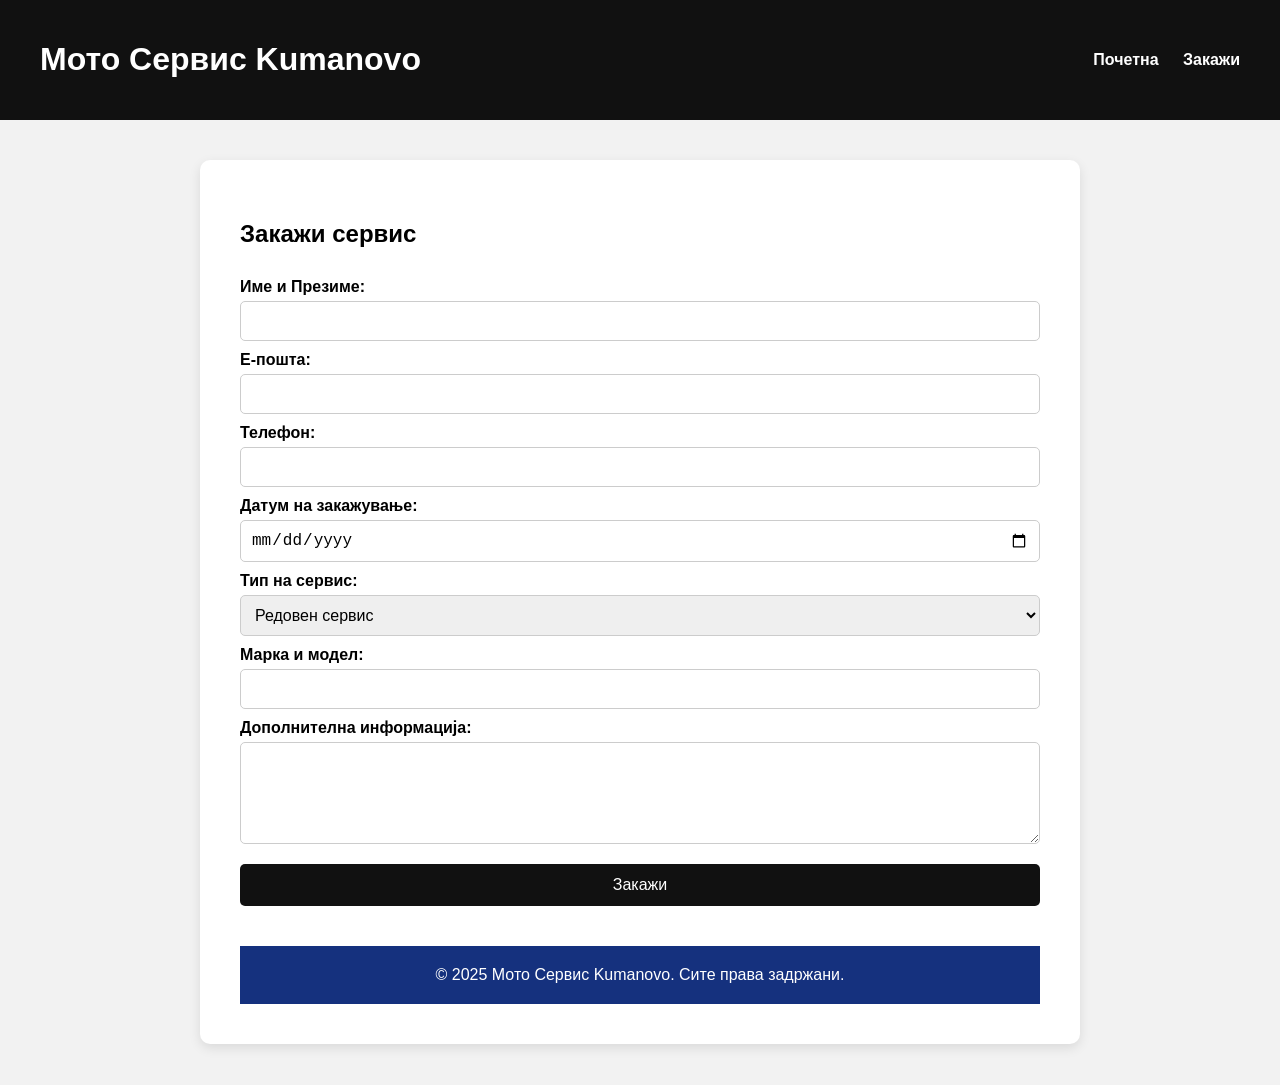
==== rezervacija.html @ 1056845c "Update rezervacija.html" ====
<!DOCTYPE html>
<html lang="mk">
<head>
    <meta charset="UTF-8">
    <meta name="viewport" content="width=device-width, initial-scale=1.0">
    <title>Закажи сервис - Мото Сервис Kumanovo</title>
    <link rel="stylesheet" href="reservation.css">
</head>
<body>
    <header>
        <h1>Мото Сервис Kumanovo</h1>
        <nav>
            <a href="index.html">Почетна</a>
            <a href="rezervacija.html">Закажи</a>
        </nav>
    </header>

    <section id="rezervacija" class="section">
    <h2>Закажи сервис</h2>
  <form action="" onsubmit="sendEmail(); return false;" class="reservation-form">
    <label for="ime">Име и Презиме:</label>
    <input type="text" id="ime" required>

    <label for="email">Е-пошта:</label>
    <input type="email" id="email" required>

    <label for="telefon">Телефон:</label>
    <input type="tel" id="telefon" required>

    <label for="datum">Датум на закажување:</label>
    <input type="date" id="datum" required>

    <label for="tip">Тип на сервис:</label>
    <select id="tip">
        <option value="Редовен сервис">Редовен сервис</option>
        <option value="Поправка">Поправка</option>
        <option value="Дијагностика">Дијагностика</option>
    </select>

	<label for="marka">Марка и модел:</label>
    	<input type="text" id="text" required>

    <label for="poraka">Дополнителна информација:</label>
    <textarea id="poraka"></textarea>

    <button type="submit">Закажи</button>
</form>

<script>
function sendEmail() {
    const emailTo = "motoserviskumanovo@gmail.com";  // <-- PUT YOUR EMAIL HERE

    const ime = document.getElementById("ime").value;
    const email = document.getElementById("email").value;
    const telefon = document.getElementById("telefon").value;
    const datum = document.getElementById("datum").value;
    const tip = document.getElementById("tip").value;
    const marka = document.getElementById("marka").value;
    const poraka = document.getElementById("poraka").value;

    const subject = "Ново Закажување за Сервис";
    const body = 
        "Име и Презиме: " + ime + "%0D%0A" +
        "Е-пошта: " + email + "%0D%0A" +
        "Телефон: " + telefon + "%0D%0A" +
        "Датум: " + datum + "%0D%0A" +
        "Тип на сервис: " + tip + "%0D%0A" +
	"Марка и модел: " + marka; +
        "Порака: " + poraka;

    window.location.href = `mailto:${emailTo}?subject=${subject}&body=${body}`;
}
</script>

           

    <footer>
        © 2025 Мото Сервис Kumanovo. Сите права задржани.
    </footer>
</body>
</html>
---- reservation.css ----
body {
    margin: 0;
    font-family: Arial, sans-serif;
    background: #f2f2f2;
}

header {
    background: #111;
    color: white;
    padding: 20px 40px;
    display: flex;
    justify-content: space-between;
    align-items: center;
}

nav a {
    color: white;
    margin-left: 20px;
    text-decoration: none;
    font-weight: bold;
}

.section {
    max-width: 800px;
    margin: 40px auto;
    background: white;
    padding: 40px;
    border-radius: 10px;
    box-shadow: 0 4px 12px rgba(0,0,0,0.1);
}

.reservation-form {
    display: flex;
    flex-direction: column;
}

.reservation-form label {
    margin-top: 10px;
    font-weight: bold;
}

.reservation-form input,
.reservation-form select,
.reservation-form textarea {
    margin-top: 5px;
    padding: 10px;
    border-radius: 5px;
    border: 1px solid #ccc;
    font-size: 1rem;
}

.reservation-form textarea {
    resize: vertical;
    min-height: 80px;
}

.reservation-form button {
    margin-top: 20px;
    padding: 12px;
    background-color: #111;
    color: white;
    border: none;
    border-radius: 5px;
    font-size: 1rem;
    cursor: pointer;
}

.reservation-form button:hover {
    background-color: #333;
}

footer {
    background: #15317E;
    color: white;
    text-align: center;
    padding: 20px;
    margin-top: 40px;

}
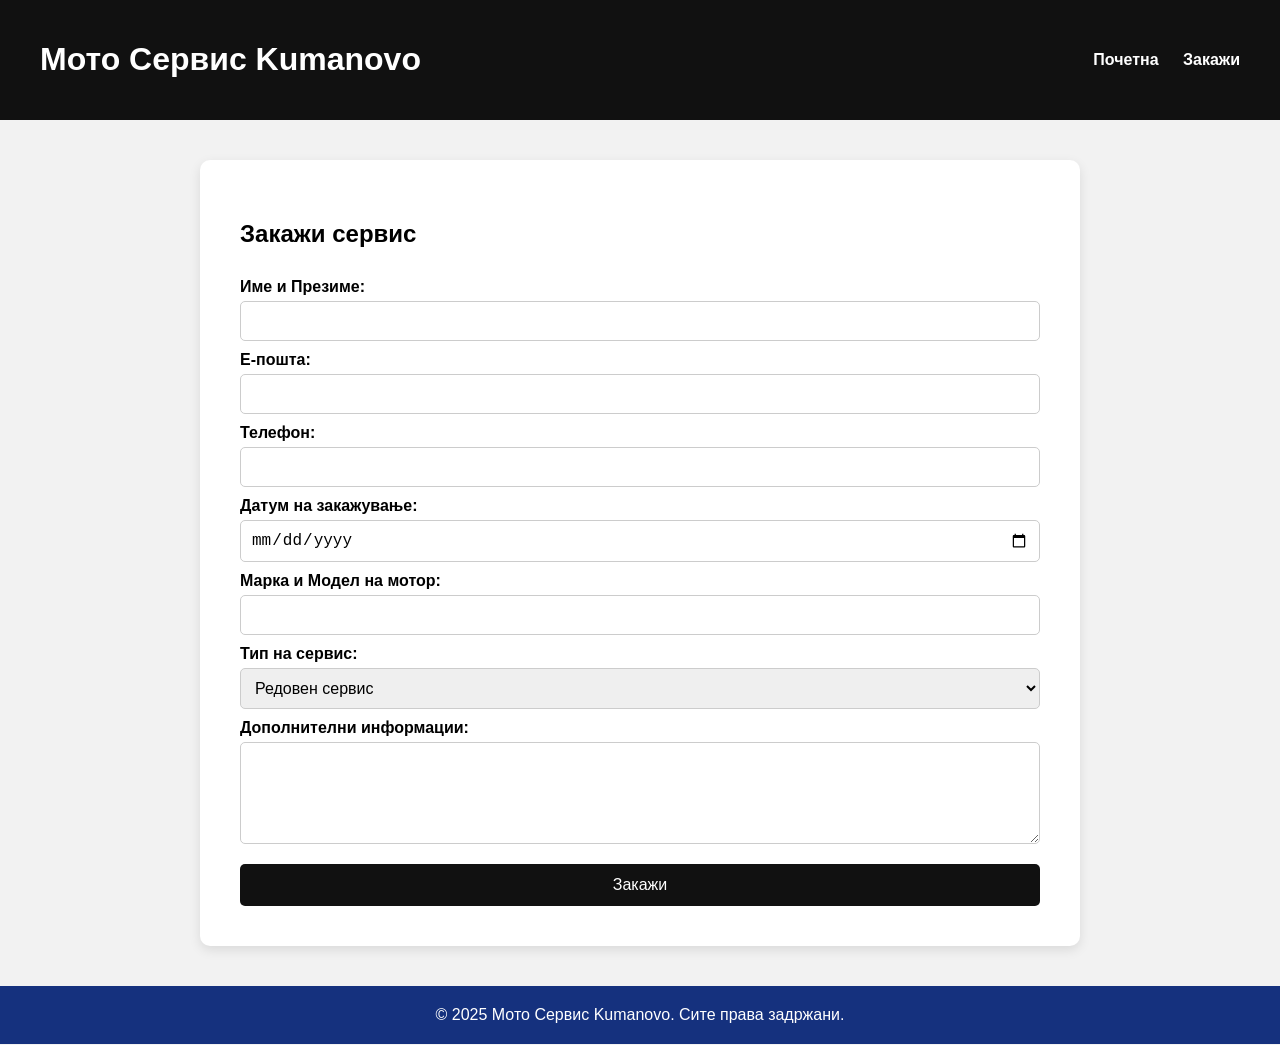
==== commit 6908c088: "Update rezervacija.html" ====
--- a/rezervacija.html
+++ b/rezervacija.html
@@ -16,59 +16,72 @@
     </header>
 
     <section id="rezervacija" class="section">
-    <h2>Закажи сервис</h2>
-  <form action="" onsubmit="sendEmail(); return false;" class="reservation-form">
-    <label for="ime">Име и Презиме:</label>
-    <input type="text" id="ime" required>
+<h2>Закажи сервис</h2>
+<form onsubmit="sendEmail(); return false;" class="reservation-form">
+<label for="ime">Име и Презиме:</label>
+<input type="text" id="ime" required />
 
-    <label for="email">Е-пошта:</label>
-    <input type="email" id="email" required>
 
-    <label for="telefon">Телефон:</label>
-    <input type="tel" id="telefon" required>
+<label for="email">Е-пошта:</label>
+<input type="email" id="email" required />
 
-    <label for="datum">Датум на закажување:</label>
-    <input type="date" id="datum" required>
 
-    <label for="tip">Тип на сервис:</label>
-    <select id="tip">
-        <option value="Редовен сервис">Редовен сервис</option>
-        <option value="Поправка">Поправка</option>
-        <option value="Дијагностика">Дијагностика</option>
-    </select>
+<label for="telefon">Телефон:</label>
+<input type="tel" id="telefon" required />
 
-	<label for="marka">Марка и модел:</label>
-    	<input type="text" id="text" required>
 
-    <label for="poraka">Дополнителна информација:</label>
-    <textarea id="poraka"></textarea>
+<label for="datum">Датум на закажување:</label>
+<input type="date" id="datum" required />
 
-    <button type="submit">Закажи</button>
+
+<label for="marka_model">Марка и Модел на мотор:</label>
+<input type="text" id="marka_model" required />
+
+
+<label for="тип">Тип на сервис:</label>
+<select id="тип">
+<option value="редовен">Редовен сервис</option>
+<option value="поправка">Поправка</option>
+<option value="дијагностика">Дијагностика</option>
+</select>
+
+
+<label for="порака">Дополнителни информации:</label>
+<textarea id="порака"></textarea>
+
+
+<button type="submit">Закажи</button>
 </form>
+</section>
+
 
 <script>
 function sendEmail() {
-    const emailTo = "motoserviskumanovo@gmail.com";  // <-- PUT YOUR EMAIL HERE
+const emailTo = "youremail@example.com"; // заменете со вашата е-пошта
 
-    const ime = document.getElementById("ime").value;
-    const email = document.getElementById("email").value;
-    const telefon = document.getElementById("telefon").value;
-    const datum = document.getElementById("datum").value;
-    const tip = document.getElementById("tip").value;
-    const marka = document.getElementById("marka").value;
-    const poraka = document.getElementById("poraka").value;
 
-    const subject = "Ново Закажување за Сервис";
-    const body = 
-        "Име и Презиме: " + ime + "%0D%0A" +
-        "Е-пошта: " + email + "%0D%0A" +
-        "Телефон: " + telefon + "%0D%0A" +
-        "Датум: " + datum + "%0D%0A" +
-        "Тип на сервис: " + tip + "%0D%0A" +
-	"Марка и модел: " + marka; +
-        "Порака: " + poraka;
+const ime = document.getElementById("ime").value;
+const email = document.getElementById("email").value;
+const telefon = document.getElementById("telefon").value;
+const datum = document.getElementById("datum").value;
+const marka_model = document.getElementById("marka_model").value;
+const tip = document.getElementById("тип").value;
+const poraka = document.getElementById("порака").value;
 
-    window.location.href = `mailto:${emailTo}?subject=${subject}&body=${body}`;
+
+const subject = encodeURIComponent("Ново закажување за сервис");
+const body = encodeURIComponent(
+`Име и Презиме: ${ime}\n` +
+`Е-пошта: ${email}\n` +
+`Телефон: ${telefon}\n` +
+`Датум: ${datum}\n` +
+`Марка и Модел: ${marka_model}\n` +
+`Тип на сервис: ${tip}\n` +
+`Порака: ${poraka}`
+);
+
+
+window.location.href = `mailto:${emailTo}?subject=${subject}&body=${body}`;
 }
 </script>
 
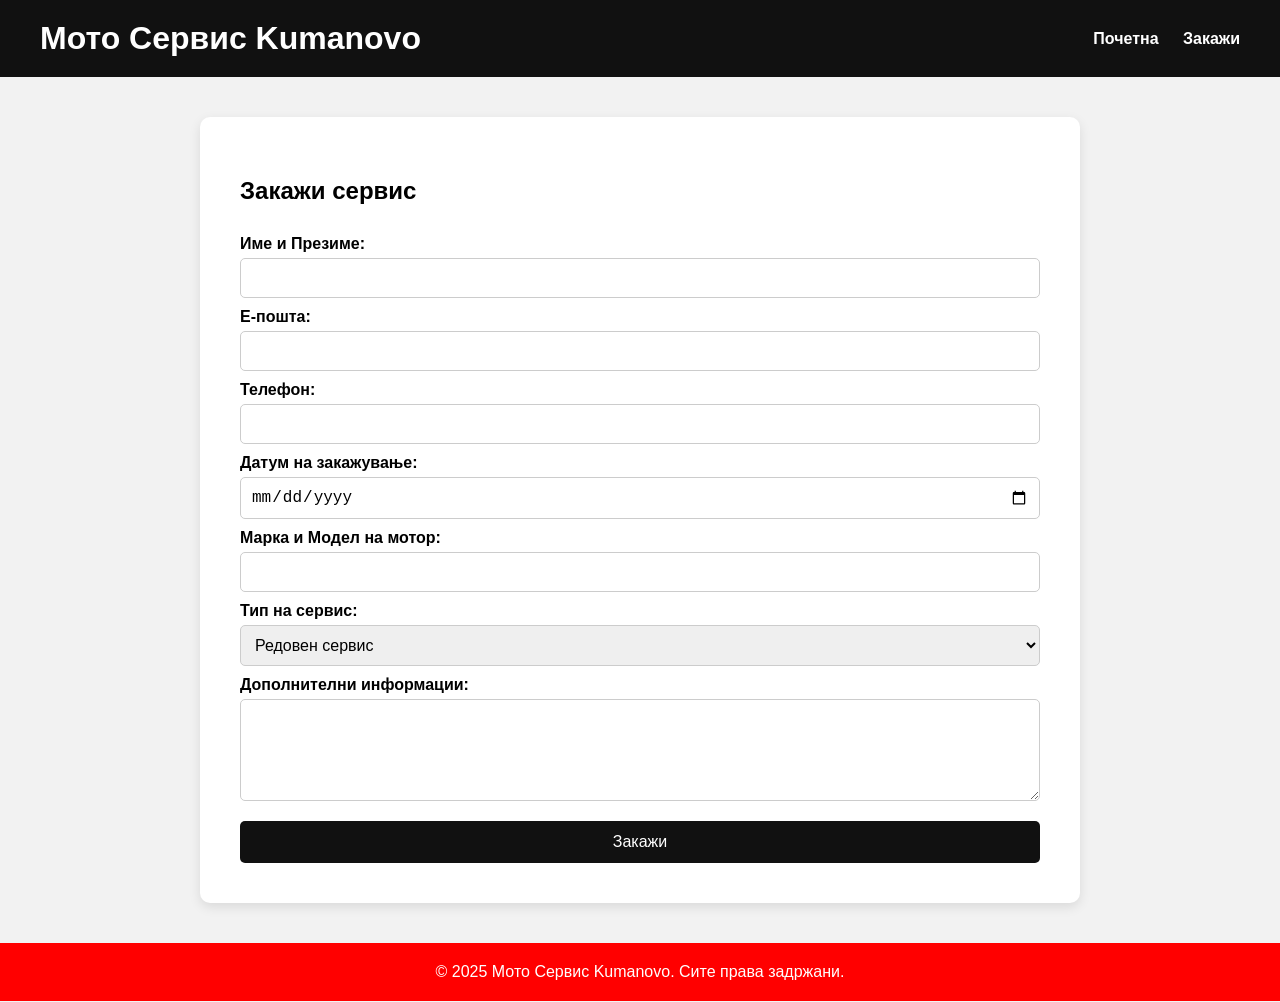
==== commit 0a20f74b: "Update rezervacija.html" ====
--- a/rezervacija.html
+++ b/rezervacija.html
@@ -8,7 +8,9 @@
 </head>
 <body>
     <header>
-        <h1>Мото Сервис Kumanovo</h1>
+        <a href="index.html" class="logo-link">
+    <h1>Мото Сервис Kumanovo</h1>
+</a>
         <nav>
             <a href="index.html">Почетна</a>
             <a href="rezervacija.html">Закажи</a>
--- a/reservation.css
+++ b/reservation.css
@@ -18,6 +18,16 @@
     margin-left: 20px;
     text-decoration: none;
     font-weight: bold;
+}
+
+.logo-link {
+    text-decoration: none;      /* remove underline */
+    color: inherit;             /* keep the same color as h1 */
+}
+
+.logo-link h1 {
+    margin: 0;                  /* keep spacing clean */
+    cursor: pointer;            /* show pointer on hover */
 }
 
 .section {
@@ -70,10 +80,9 @@
 }
 
 footer {
-    background: #15317E;
+    background: #ff0000;
     color: white;
     text-align: center;
     padding: 20px;
     margin-top: 40px;
-
 }
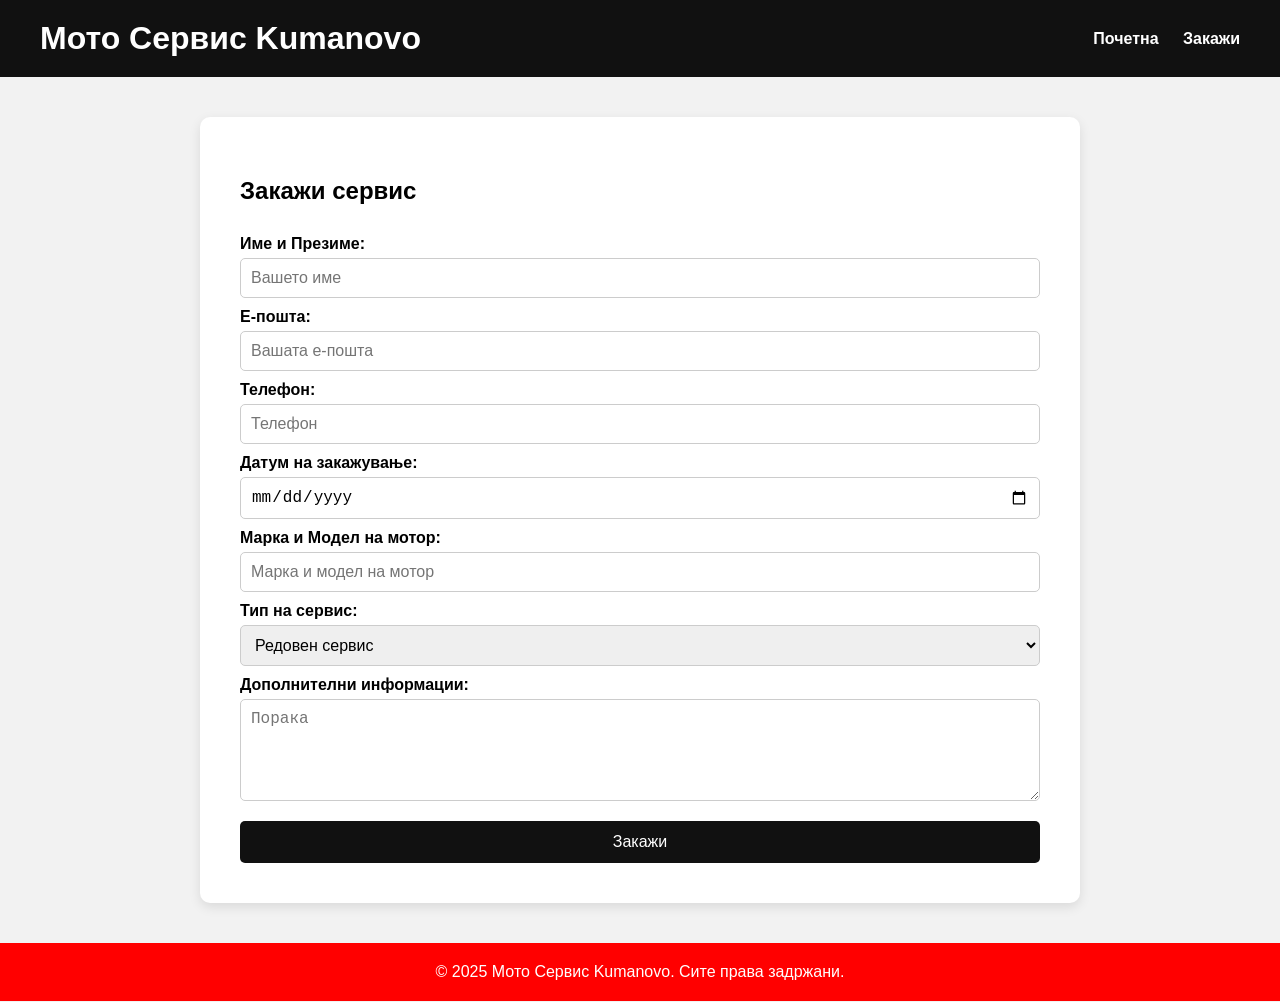
==== commit 90fd6906: "Update rezervacija.html" ====
--- a/rezervacija.html
+++ b/rezervacija.html
@@ -9,8 +9,8 @@
 <body>
     <header>
         <a href="index.html" class="logo-link">
-    <h1>Мото Сервис Kumanovo</h1>
-</a>
+            <h1>Мото Сервис Kumanovo</h1>
+        </a>
         <nav>
             <a href="index.html">Почетна</a>
             <a href="rezervacija.html">Закажи</a>
@@ -18,76 +18,57 @@
     </header>
 
     <section id="rezervacija" class="section">
-<h2>Закажи сервис</h2>
-<form onsubmit="sendEmail(); return false;" class="reservation-form">
-<label for="ime">Име и Презиме:</label>
-<input type="text" id="ime" required />
+        <h2>Закажи сервис</h2>
+        <form id="contactForm" class="reservation-form">
+            <label for="ime">Име и Презиме:</label>
+            <input type="text" id="ime" name="name" placeholder="Вашето име" required />
 
+            <label for="email">Е-пошта:</label>
+            <input type="email" id="email" name="email" placeholder="Вашата е-пошта" required />
 
-<label for="email">Е-пошта:</label>
-<input type="email" id="email" required />
+            <label for="telefon">Телефон:</label>
+            <input type="tel" id="telefon" name="phone" placeholder="Телефон" required />
 
+            <label for="datum">Датум на закажување:</label>
+            <input type="date" id="datum" name="date" required />
 
-<label for="telefon">Телефон:</label>
-<input type="tel" id="telefon" required />
+            <label for="marka_model">Марка и Модел на мотор:</label>
+            <input type="text" id="marka_model" name="motorcycle" placeholder="Марка и модел на мотор" required />
 
+            <label for="тип">Тип на сервис:</label>
+            <select id="тип" name="serviceType">
+                <option value="редовен">Редовен сервис</option>
+                <option value="поправка">Поправка</option>
+                <option value="дијагностика">Дијагностика</option>
+            </select>
 
-<label for="datum">Датум на закажување:</label>
-<input type="date" id="datum" required />
+            <label for="порака">Дополнителни информации:</label>
+            <textarea id="порака" name="message" placeholder="Порака"></textarea>
 
+            <button type="submit">Закажи</button>
+        </form>
+    </section>
 
-<label for="marka_model">Марка и Модел на мотор:</label>
-<input type="text" id="marka_model" required />
+    <!-- EmailJS SDK -->
+    <script src="https://cdn.emailjs.com/sdk/3.2.0/email.min.js"></script>
+    <script>
+        (function(){
+            emailjs.init("GM5Py8refjzlvQGpO"); // your public key
+        })();
 
+        document.getElementById("contactForm").addEventListener("submit", function(e) {
+            e.preventDefault();
 
-<label for="тип">Тип на сервис:</label>
-<select id="тип">
-<option value="редовен">Редовен сервис</option>
-<option value="поправка">Поправка</option>
-<option value="дијагностика">Дијагностика</option>
-</select>
-
-
-<label for="порака">Дополнителни информации:</label>
-<textarea id="порака"></textarea>
-
-
-<button type="submit">Закажи</button>
-</form>
-</section>
-
-
-<script>
-function sendEmail() {
-const emailTo = "youremail@example.com"; // заменете со вашата е-пошта
-
-
-const ime = document.getElementById("ime").value;
-const email = document.getElementById("email").value;
-const telefon = document.getElementById("telefon").value;
-const datum = document.getElementById("datum").value;
-const marka_model = document.getElementById("marka_model").value;
-const tip = document.getElementById("тип").value;
-const poraka = document.getElementById("порака").value;
-
-
-const subject = encodeURIComponent("Ново закажување за сервис");
-const body = encodeURIComponent(
-`Име и Презиме: ${ime}\n` +
-`Е-пошта: ${email}\n` +
-`Телефон: ${telefon}\n` +
-`Датум: ${datum}\n` +
-`Марка и Модел: ${marka_model}\n` +
-`Тип на сервис: ${tip}\n` +
-`Порака: ${poraka}`
-);
-
-
-window.location.href = `mailto:${emailTo}?subject=${subject}&body=${body}`;
-}
-</script>
-
-           
+            emailjs.sendForm("service_tdylz45", "template_1611g0c", this)
+            .then(() => {
+                alert("Вашата порака е успешно пратена!");
+                this.reset(); // clear form after sending
+            }, (error) => {
+                alert("Настана грешка. Обиди се повторно.");
+                console.log(error);
+            });
+        });
+    </script>
 
     <footer>
         © 2025 Мото Сервис Kumanovo. Сите права задржани.
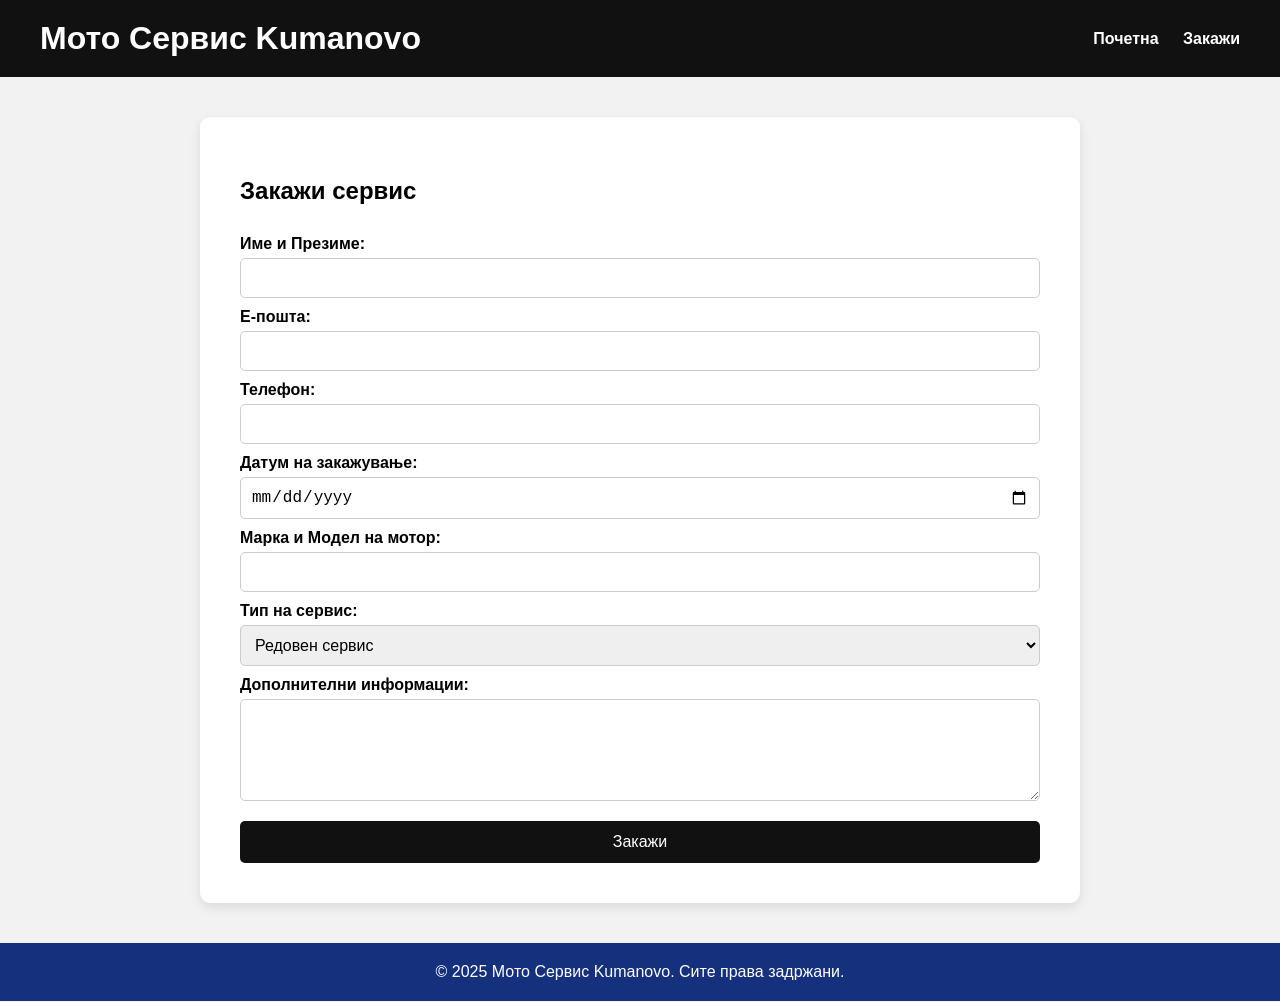
==== commit 4e2ebb35: "Update rezervacija.html" ====
--- a/rezervacija.html
+++ b/rezervacija.html
@@ -8,9 +8,8 @@
 </head>
 <body>
     <header>
-        <a href="index.html" class="logo-link">
-            <h1>Мото Сервис Kumanovo</h1>
-        </a>
+	<a href="index.html" class="logo-link">
+        <h1>Мото Сервис Kumanovo</h1>
         <nav>
             <a href="index.html">Почетна</a>
             <a href="rezervacija.html">Закажи</a>
@@ -18,57 +17,76 @@
     </header>
 
     <section id="rezervacija" class="section">
-        <h2>Закажи сервис</h2>
-        <form id="contactForm" class="reservation-form">
-            <label for="ime">Име и Презиме:</label>
-            <input type="text" id="ime" name="name" placeholder="Вашето име" required />
+<h2>Закажи сервис</h2>
+<form onsubmit="sendEmail(); return false;" class="reservation-form">
+<label for="ime">Име и Презиме:</label>
+<input type="text" id="ime" required />
 
-            <label for="email">Е-пошта:</label>
-            <input type="email" id="email" name="email" placeholder="Вашата е-пошта" required />
 
-            <label for="telefon">Телефон:</label>
-            <input type="tel" id="telefon" name="phone" placeholder="Телефон" required />
+<label for="email">Е-пошта:</label>
+<input type="email" id="email" required />
 
-            <label for="datum">Датум на закажување:</label>
-            <input type="date" id="datum" name="date" required />
 
-            <label for="marka_model">Марка и Модел на мотор:</label>
-            <input type="text" id="marka_model" name="motorcycle" placeholder="Марка и модел на мотор" required />
+<label for="telefon">Телефон:</label>
+<input type="tel" id="telefon" required />
 
-            <label for="тип">Тип на сервис:</label>
-            <select id="тип" name="serviceType">
-                <option value="редовен">Редовен сервис</option>
-                <option value="поправка">Поправка</option>
-                <option value="дијагностика">Дијагностика</option>
-            </select>
 
-            <label for="порака">Дополнителни информации:</label>
-            <textarea id="порака" name="message" placeholder="Порака"></textarea>
+<label for="datum">Датум на закажување:</label>
+<input type="date" id="datum" required />
 
-            <button type="submit">Закажи</button>
-        </form>
-    </section>
 
-    <!-- EmailJS SDK -->
-    <script src="https://cdn.emailjs.com/sdk/3.2.0/email.min.js"></script>
-    <script>
-        (function(){
-            emailjs.init("GM5Py8refjzlvQGpO"); // your public key
-        })();
+<label for="marka_model">Марка и Модел на мотор:</label>
+<input type="text" id="marka_model" required />
 
-        document.getElementById("contactForm").addEventListener("submit", function(e) {
-            e.preventDefault();
 
-            emailjs.sendForm("service_tdylz45", "template_1611g0c", this)
-            .then(() => {
-                alert("Вашата порака е успешно пратена!");
-                this.reset(); // clear form after sending
-            }, (error) => {
-                alert("Настана грешка. Обиди се повторно.");
-                console.log(error);
-            });
-        });
-    </script>
+<label for="тип">Тип на сервис:</label>
+<select id="тип">
+<option value="редовен">Редовен сервис</option>
+<option value="поправка">Поправка</option>
+<option value="дијагностика">Дијагностика</option>
+</select>
+
+
+<label for="порака">Дополнителни информации:</label>
+<textarea id="порака"></textarea>
+
+
+<button type="submit">Закажи</button>
+</form>
+</section>
+
+
+<script>
+function sendEmail() {
+const emailTo = "youremail@example.com"; // заменете со вашата е-пошта
+
+
+const ime = document.getElementById("ime").value;
+const email = document.getElementById("email").value;
+const telefon = document.getElementById("telefon").value;
+const datum = document.getElementById("datum").value;
+const marka_model = document.getElementById("marka_model").value;
+const tip = document.getElementById("тип").value;
+const poraka = document.getElementById("порака").value;
+
+
+const subject = encodeURIComponent("Ново закажување за сервис");
+const body = encodeURIComponent(
+`Име и Презиме: ${ime}\n` +
+`Е-пошта: ${email}\n` +
+`Телефон: ${telefon}\n` +
+`Датум: ${datum}\n` +
+`Марка и Модел: ${marka_model}\n` +
+`Тип на сервис: ${tip}\n` +
+`Порака: ${poraka}`
+);
+
+
+window.location.href = `mailto:${emailTo}?subject=${subject}&body=${body}`;
+}
+</script>
+
+           
 
     <footer>
         © 2025 Мото Сервис Kumanovo. Сите права задржани.
--- a/reservation.css
+++ b/reservation.css
@@ -80,9 +80,10 @@
 }
 
 footer {
-    background: #ff0000;
+    background: #15317E;
     color: white;
     text-align: center;
     padding: 20px;
     margin-top: 40px;
 }
+
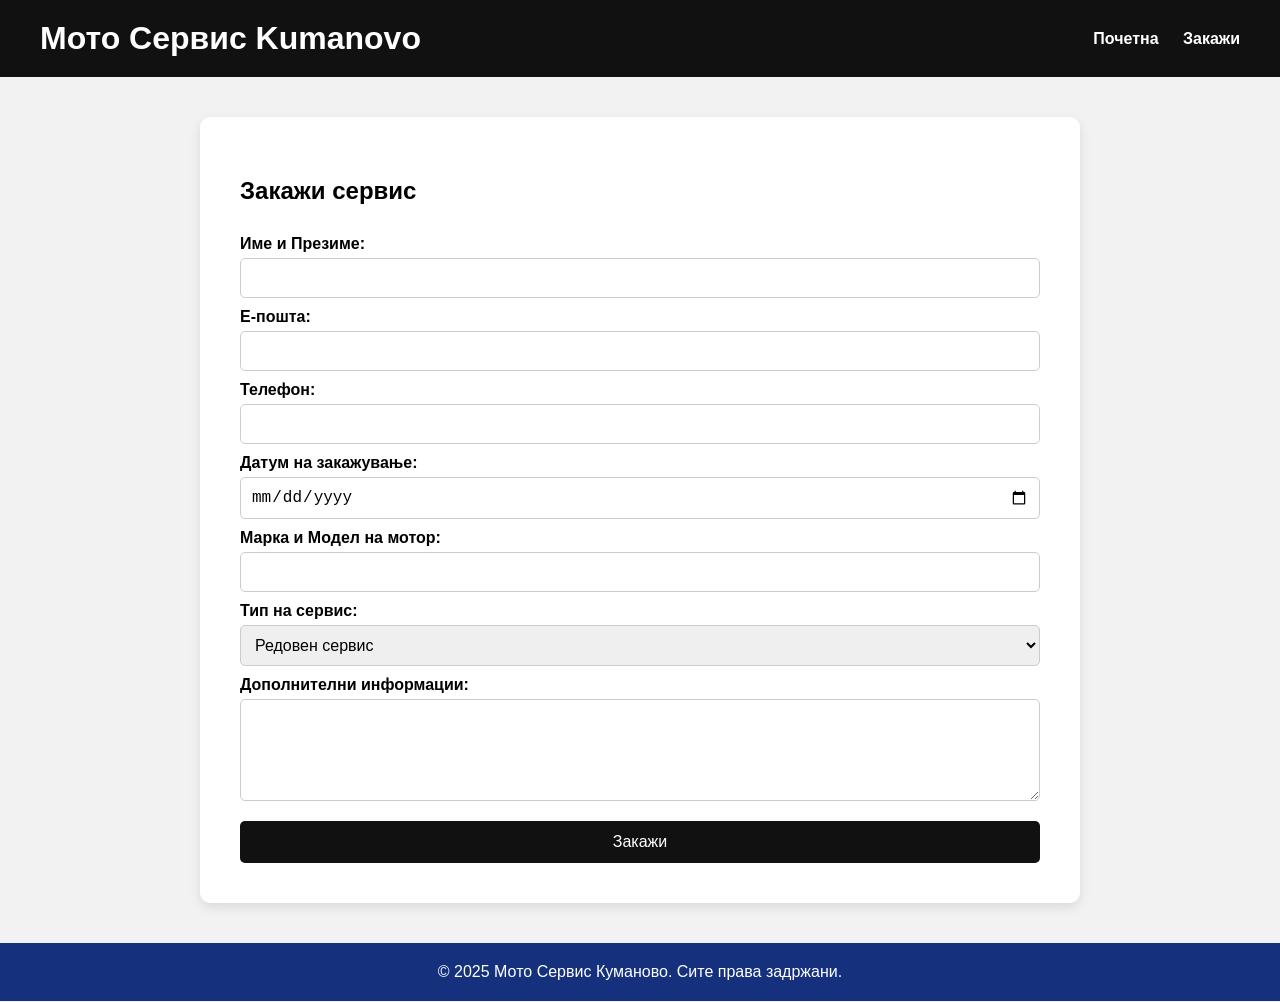
==== commit 1b71fb3d: "Update rezervacija.html" ====
--- a/rezervacija.html
+++ b/rezervacija.html
@@ -3,7 +3,7 @@
 <head>
     <meta charset="UTF-8">
     <meta name="viewport" content="width=device-width, initial-scale=1.0">
-    <title>Закажи сервис - Мото Сервис Kumanovo</title>
+    <title>Закажи сервис - Мото Сервис Куманово</title>
     <link rel="stylesheet" href="reservation.css">
 </head>
 <body>
@@ -89,7 +89,8 @@
            
 
     <footer>
-        © 2025 Мото Сервис Kumanovo. Сите права задржани.
+        © 2025 Мото Сервис Куманово. Сите права задржани.
     </footer>
 </body>
 </html>
+
--- a/reservation.css
+++ b/reservation.css
@@ -86,4 +86,3 @@
     padding: 20px;
     margin-top: 40px;
 }
-
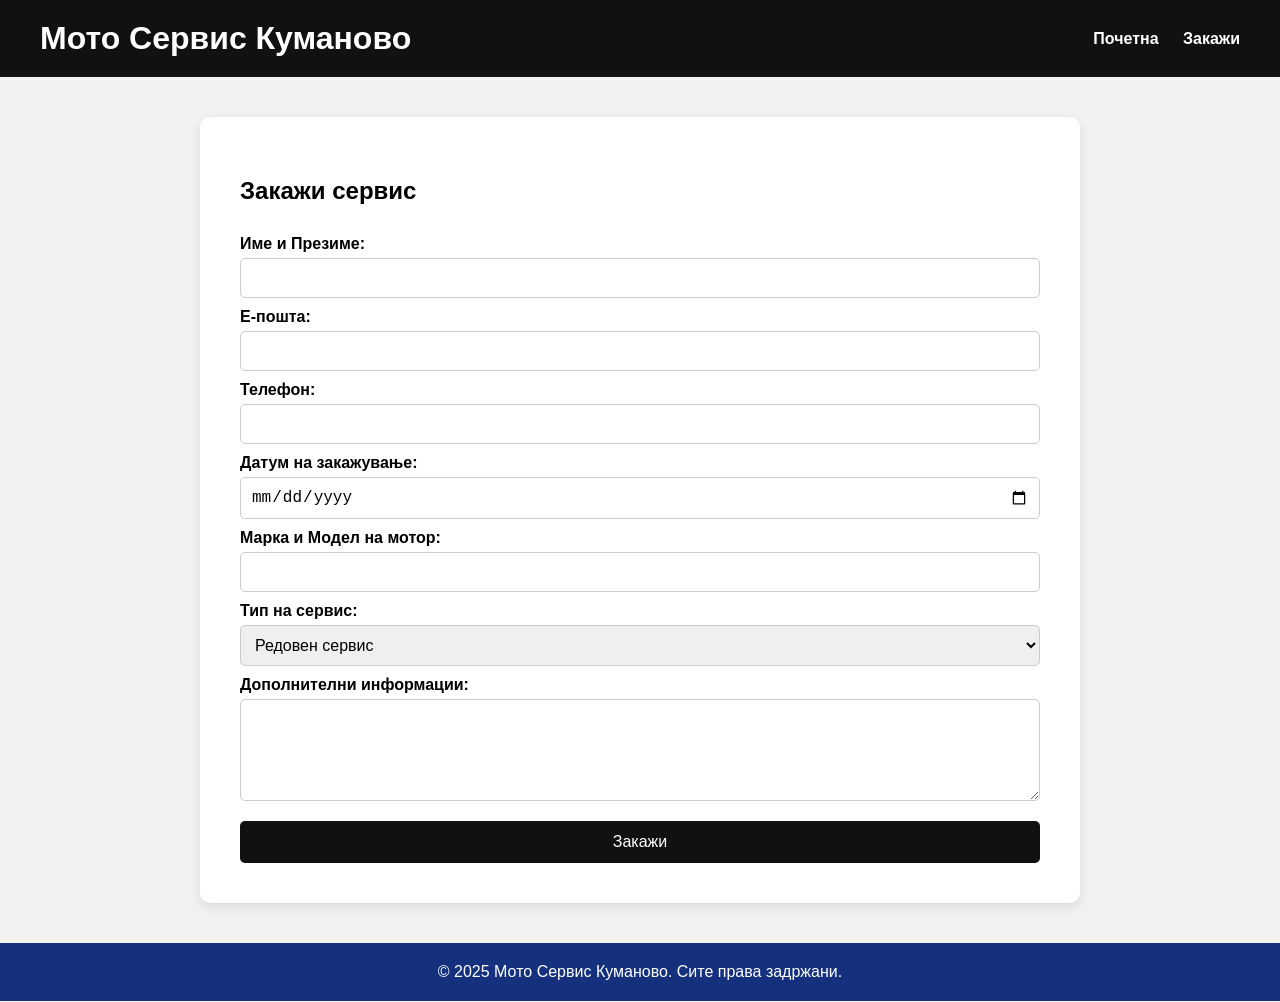
==== commit e6ec1071: "Update rezervacija.html" ====
--- a/rezervacija.html
+++ b/rezervacija.html
@@ -9,7 +9,7 @@
 <body>
     <header>
 	<a href="index.html" class="logo-link">
-        <h1>Мото Сервис Kumanovo</h1>
+        <h1>Мото Сервис Куманово</h1>
         <nav>
             <a href="index.html">Почетна</a>
             <a href="rezervacija.html">Закажи</a>
@@ -42,8 +42,6 @@
 <label for="тип">Тип на сервис:</label>
 <select id="тип">
 <option value="редовен">Редовен сервис</option>
-<option value="поправка">Поправка</option>
-<option value="дијагностика">Дијагностика</option>
 </select>
 
 
@@ -94,3 +92,5 @@
 </body>
 </html>
 
+
+
